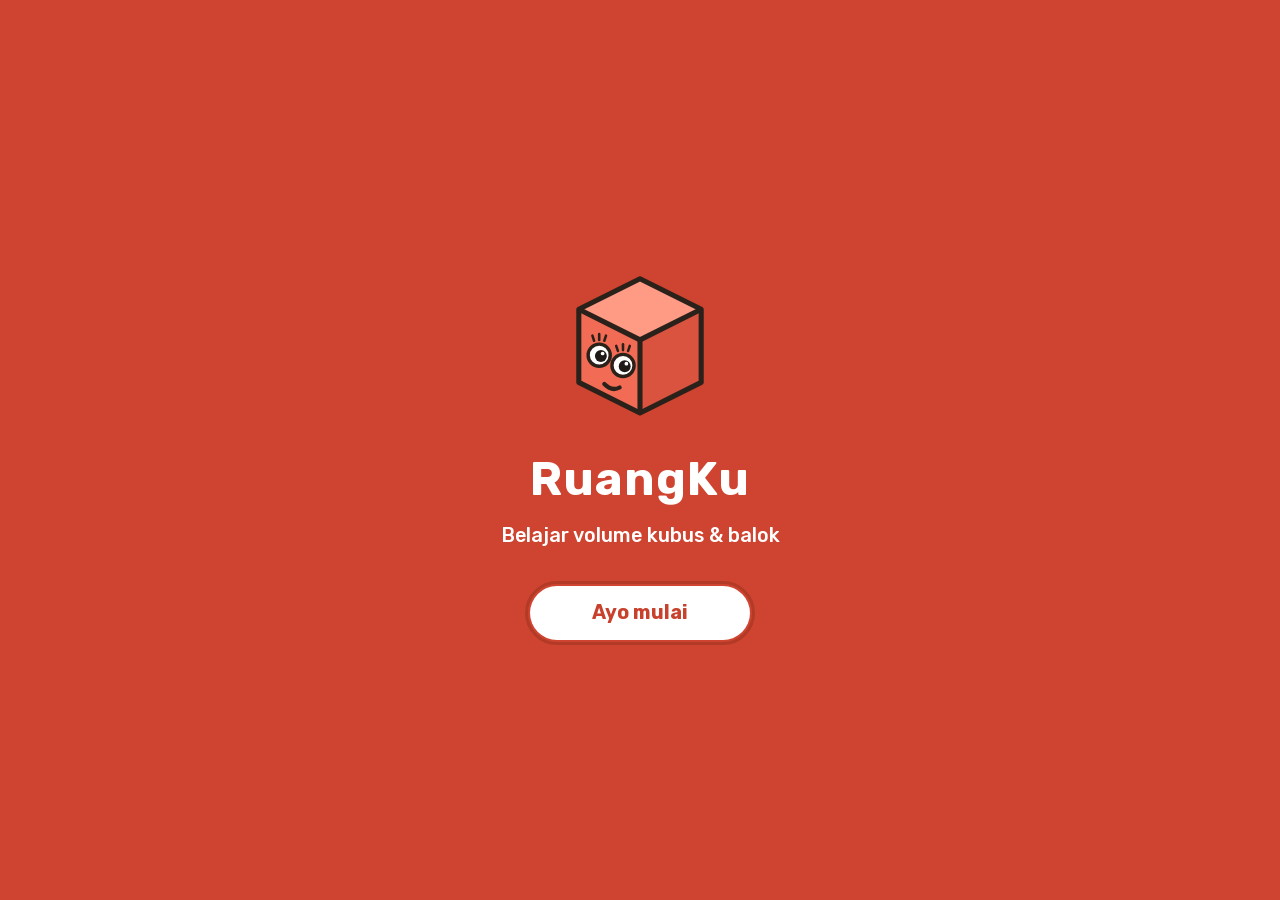
==== index.html @ 6d5f8b34 "Deploy RuangKu ke GitHub Pages Build web (PWA) aplikasi belajar volume kubus & balok.  Co-Authored-B" ====
<!doctype html>
<html lang="id">
  <head>
    <meta charset="UTF-8" />
    <meta name="viewport" content="width=device-width, initial-scale=1.0, viewport-fit=cover" />
    <meta name="theme-color" content="#f26b55" />
    <meta name="description" content="RuangKu — belajar volume kubus dan balok untuk siswa SMP" />
    <link rel="icon" type="image/svg+xml" href="./icon.svg" />
    <!-- iPhone/iPad: ikon layar utama & mode layar penuh saat dibuka dari layar utama -->
    <link rel="apple-touch-icon" href="./apple-touch-icon.png" />
    <meta name="apple-mobile-web-app-capable" content="yes" />
    <meta name="mobile-web-app-capable" content="yes" />
    <meta name="apple-mobile-web-app-status-bar-style" content="default" />
    <meta name="apple-mobile-web-app-title" content="RuangKu" />
    <meta name="format-detection" content="telephone=no" />
    <title>RuangKu</title>
    <script type="module" crossorigin src="./assets/index-D4ZZLJsM.js"></script>
    <link rel="stylesheet" crossorigin href="./assets/index-T7x8FnLa.css">
  <link rel="manifest" href="./manifest.webmanifest"><script id="vite-plugin-pwa:register-sw" src="./registerSW.js"></script></head>
  <body>
    <div id="root"></div>
  </body>
</html>
---- assets/index-T7x8FnLa.css ----
@font-face{font-family:Rubik;font-style:normal;font-display:swap;font-weight:400;src:url(./rubik-latin-400-normal-Bd548WEe.woff2) format("woff2"),url(./rubik-latin-400-normal-BUVSATH5.woff) format("woff")}@font-face{font-family:Rubik;font-style:normal;font-display:swap;font-weight:500;src:url(./rubik-latin-500-normal-u2YmNvkZ.woff2) format("woff2"),url(./rubik-latin-500-normal-BH6pWtAW.woff) format("woff")}@font-face{font-family:Rubik;font-style:normal;font-display:swap;font-weight:700;src:url(./rubik-latin-700-normal-Bz4C3h_O.woff2) format("woff2"),url(./rubik-latin-700-normal-DE_4g11i.woff) format("woff")}:root{--bg: #fff6ec;--bg-alt: #fbe8d6;--bg-elev: #ffffff;--text: #2b211b;--text-soft: #7a6352;--garis: #f0dcc8;--garis-tebal: #2b211b;--coral: #f26b55;--primary: #e8553f;--primary-teks: #b33a26;--coral-tua: #cf4430;--primary-soft: #ffe3dc;--on-primary: #ffffff;--ubin-ungu: #a594f9;--ubin-mint: #6fd6ad;--ubin-biru: #5aa2f7;--ubin-pink: #ef7fa6;--ubin-kuning: #f8b84e;--ubin-teks: #1f1a17;--maskot-depan: #f26b55;--maskot-samping: #d9533e;--maskot-atas: #ff9a85;--p-panjang: #1864ab;--l-lebar: #237032;--t-tinggi: #c2410c;--s-sisi: #6741d9;--p-bg: #e7f5ff;--l-bg: #e6f7ea;--t-bg: #fff0e0;--s-bg: #f1edff;--benar: #237032;--benar-bg: #e6f7ea;--salah: #c92a2a;--salah-bg: #ffeceb;--info: #1864ab;--info-bg: #e7f5ff;--sorot-bg: #ffefb3;--radius: 20px;--radius-kecil: 14px;--bayang: 0 2px 0 rgba(43, 33, 27, .06), 0 6px 18px rgba(43, 33, 27, .06);--huruf: 18px;--font: "Rubik", system-ui, -apple-system, "Segoe UI", Roboto, sans-serif;color-scheme:light}@media (prefers-color-scheme: dark){:root:not([data-theme=light]){--bg: #1d1814;--bg-alt: #2b231d;--bg-elev: #2a221c;--text: #f5ebe1;--text-soft: #c4ae9b;--garis: #3f342b;--garis-tebal: #1a1410;--coral: #f26b55;--primary: #f26b55;--primary-teks: #ff9a85;--coral-tua: #b83a28;--primary-soft: #43271f;--on-primary: #1d1210;--p-panjang: #74c0fc;--l-lebar: #8ce99a;--t-tinggi: #ffa94d;--s-sisi: #b197fc;--p-bg: #1b2a3a;--l-bg: #1c2e22;--t-bg: #33261a;--s-bg: #2a2340;--benar: #8ce99a;--benar-bg: #1c2e22;--salah: #ffa8a8;--salah-bg: #3a1f1f;--info: #74c0fc;--info-bg: #1b2a3a;--sorot-bg: #4a3f12;--bayang: none;color-scheme:dark}}:root[data-huruf=besar]{--huruf: 22px}*,*:before,*:after{box-sizing:border-box}html{font-size:var(--huruf);-webkit-text-size-adjust:100%}body{margin:0;background:var(--bg);color:var(--text);font-family:var(--font);line-height:1.5;overflow-x:hidden;-webkit-tap-highlight-color:transparent}h1,h2,h3{line-height:1.25;margin:0 0 .5rem;font-weight:700}h1{font-size:1.3rem}h2{font-size:1.1rem}p{margin:0 0 .6rem}small{font-size:.8rem}button,input,textarea{font:inherit;color:inherit}a{color:var(--primary-teks)}.sr-only{position:absolute;width:1px;height:1px;overflow:hidden;clip:rect(0 0 0 0);white-space:nowrap}:focus-visible{outline:3px solid var(--primary-teks);outline-offset:2px}@media (prefers-reduced-motion: reduce){*{transition:none!important;animation:none!important}}:root[data-gerak=kurang] *{transition:none!important;animation:none!important}.halaman{max-width:720px;margin:0 auto;padding:0 16px 32px;padding-bottom:max(32px,env(safe-area-inset-bottom))}.halaman-lebar{max-width:1180px}.halaman-tab{padding-bottom:calc(110px + env(safe-area-inset-bottom))}.kepala{position:sticky;top:0;z-index:30;display:flex;align-items:center;gap:12px;background:var(--bg);padding:12px 0;padding-top:max(12px,env(safe-area-inset-top));margin-bottom:12px}.kepala h1{margin:0;flex:1;font-size:1.05rem}.kepala-kanan{display:flex;align-items:center}.kepala-tab{padding:max(20px,env(safe-area-inset-top)) 0 8px}.tombol-kembali,.tombol-ikon{display:inline-flex;align-items:center;justify-content:center;min-width:48px;min-height:48px;border-radius:50%;text-decoration:none;color:var(--text);font-size:1.3rem;background:var(--bg-elev);box-shadow:var(--bayang)}.judul-bagian{margin:22px 0 10px;font-size:1rem}.nav-bawah{position:fixed;left:50%;transform:translate(-50%);bottom:max(12px,env(safe-area-inset-bottom));z-index:40;width:min(440px,calc(100% - 32px));display:flex;justify-content:space-between;gap:4px;padding:8px;background:var(--bg-elev);border-radius:999px;box-shadow:0 8px 28px #2b211b29;border:1px solid var(--garis)}.nav-item{flex:1;min-height:48px;display:inline-flex;align-items:center;justify-content:center;gap:6px;border-radius:999px;color:var(--text-soft);text-decoration:none;font-weight:500}.nav-item .nav-label{display:none;font-size:.85rem}.nav-item.aktif{flex:1.6;background:var(--primary);color:var(--on-primary);font-weight:700}.nav-item.aktif .nav-label{display:inline}.layar-sambut,.layar-kenalan{min-height:100vh;min-height:100dvh;display:flex;flex-direction:column;align-items:center;justify-content:center;gap:12px;padding:24px 16px;text-align:center}.layar-sambut{background:var(--coral-tua);color:#fff}.layar-sambut .logo{font-size:2.6rem;letter-spacing:.02em;margin:8px 0 0;color:#fff}.layar-sambut p{font-size:1.1rem;font-weight:500;margin-bottom:24px}.layar-kenalan{max-width:420px;margin:0 auto}.layar-kenalan h1{font-size:1.5rem;margin-top:8px}.input-teks{width:100%;min-height:52px;padding:10px 16px;border:2px solid var(--garis);border-radius:999px;background:var(--bg-elev);text-align:center;font-size:1.05rem}.input-teks:focus{border-color:var(--primary);outline:none}.sapa{display:flex;align-items:center;gap:12px;padding:max(20px,env(safe-area-inset-top)) 0 14px}.sapa>span:last-child{display:grid}.sapa strong{font-size:1.15rem}.sapa small{color:var(--text-soft)}.avatar{display:grid;place-items:center;flex:none;width:56px;height:56px;border-radius:50%;background:var(--primary-soft);overflow:hidden}.avatar-besar{width:108px;height:108px}.kartu-progres{display:flex;gap:16px;align-items:center}.kartu-progres-teks{display:grid;gap:4px;justify-items:start}.kartu-progres-teks small{color:var(--text-soft)}.tombol.tombol-kecil{min-height:48px;padding:6px 18px;font-size:1.05rem;display:inline-flex;align-items:center;gap:4px;text-decoration:none;margin-top:4px}.grid-ubin{display:grid;grid-template-columns:1fr 1fr;gap:14px;margin-top:18px}.ubin{position:relative;display:grid;gap:2px;align-content:end;min-height:148px;padding:26px 14px 14px;border-radius:var(--radius);color:var(--ubin-teks);text-decoration:none;box-shadow:var(--bayang)}.ubin strong{font-size:1.05rem}.ubin small{font-size:.78rem;opacity:.9}.ubin-ikon{display:grid;place-items:center;width:48px;height:48px;margin-bottom:6px;border-radius:14px;background:#ffffff73}.mata-intip{position:absolute;top:-14px;left:50%;transform:translate(-50%)}.ubin-ungu{background:var(--ubin-ungu)}.ubin-mint{background:var(--ubin-mint)}.ubin-biru{background:var(--ubin-biru)}.ubin-pink{background:var(--ubin-pink)}.ubin-kuning{background:var(--ubin-kuning)}.spanduk{padding:max(24px,env(safe-area-inset-top)) 16px 52px;color:var(--ubin-teks)}.spanduk-biru{background:var(--ubin-biru)}.spanduk-isi{max-width:720px;margin:0 auto;display:flex;gap:14px;align-items:center}.spanduk h1{margin:0;font-size:1.3rem}.spanduk small{font-weight:500}.spanduk-ikon{display:grid;place-items:center;flex:none;width:60px;height:60px;border-radius:16px;background:var(--bg-elev);color:var(--text)}.kartu-tumpang{margin-top:-36px;position:relative}.progres-mini{display:grid;gap:6px;font-size:.85rem;color:var(--text-soft)}.kartu-streak{display:flex;gap:14px;align-items:center;padding:18px;border-radius:var(--radius);background:var(--coral-tua);color:#fff}.kartu-streak strong{display:block;font-size:1.15rem}.kartu-streak small{font-size:.85rem;font-weight:500}.streak-api{display:grid;place-items:center;flex:none;width:52px;height:52px;border-radius:50%;background:#ffffff40;font-size:1.6rem}.daftar-bagian{list-style:none;margin:0;padding:0;display:grid;gap:10px}.baris-bagian{display:grid;grid-template-columns:auto minmax(0,1fr) 64px auto;align-items:center;gap:12px;margin:0;padding:12px 14px}.baris-bagian-nama{display:grid}.baris-bagian-nama small{color:var(--text-soft)}.titik-warna{width:32px;height:32px;border-radius:10px}.persen{font-weight:700;font-size:.85rem;min-width:38px;text-align:right}.bar-ungu span{background:var(--ubin-ungu)!important}.bar-mint span{background:var(--ubin-mint)!important}.bar-biru span{background:var(--ubin-biru)!important}.bar-pink span{background:var(--ubin-pink)!important}.bar-kuning span{background:var(--ubin-kuning)!important}.grid-lencana{list-style:none;margin:0;padding:0;display:grid;grid-template-columns:repeat(auto-fill,minmax(140px,1fr));gap:10px}.lencana-item{display:grid;justify-items:center;text-align:center;gap:2px;padding:14px 10px;border-radius:var(--radius-kecil);background:var(--bg-elev);border:1px solid var(--garis)}.lencana-item small{color:var(--text-soft);font-size:.72rem}.lencana-item.terkunci{background:var(--bg-alt)}.lencana-item.terkunci strong{color:var(--text-soft)}.lencana-ikon{display:grid;place-items:center;width:52px;height:52px;border-radius:50%;background:var(--primary-soft);font-size:1.6rem;margin-bottom:4px}.terkunci .lencana-ikon{background:var(--garis)}.profil-kepala{display:grid;justify-items:center;gap:4px;padding:max(28px,env(safe-area-inset-top)) 0 12px;text-align:center}.profil-kepala h1{margin:6px 0 0}.profil-kepala small{color:var(--text-soft)}.statistik-baris{display:grid;grid-template-columns:repeat(3,1fr);text-align:center}.statistik-baris span{display:grid}.statistik-baris span+span{border-left:1px solid var(--garis)}.statistik-baris strong{font-size:1.3rem}.statistik-baris small{color:var(--text-soft)}.lemari-piala{display:grid;grid-template-columns:repeat(4,1fr);gap:10px}.piala{display:grid;place-items:center;aspect-ratio:1;border-radius:var(--radius-kecil);background:var(--bg-elev);border:1px solid var(--garis);font-size:1.6rem}.piala.terkunci{background:var(--bg-alt)}.daftar-menu{display:grid;gap:8px;margin-top:18px}.menu-baris{display:flex;align-items:center;gap:12px;min-height:56px;padding:0 16px;border-radius:var(--radius-kecil);background:var(--bg-elev);color:var(--text);text-decoration:none;font-weight:500;box-shadow:var(--bayang)}.menu-baris svg:last-child{margin-left:auto;color:var(--text-soft)}.daftar-modul{list-style:none;margin:0;padding:0;display:grid;gap:10px}.modul-item{display:flex;align-items:center;gap:14px;padding:14px 16px;min-height:72px;border:2px solid transparent;border-radius:var(--radius-kecil);text-decoration:none;color:var(--text);background:var(--bg-elev);box-shadow:var(--bayang)}.modul-item>svg{color:var(--text-soft);flex:none}.modul-item.disarankan{border-color:var(--primary)}.modul-teks{display:grid;flex:1}.modul-teks small{color:var(--text-soft);font-size:.78rem}.modul-no{flex:none;width:42px;height:42px;border-radius:12px;display:grid;place-items:center;font-weight:700;background:var(--bg-alt)}.modul-no.selesai{background:var(--ubin-mint);color:var(--ubin-teks)}.lencana,.lencana-level{font-size:.75rem;font-weight:700;padding:5px 10px;border-radius:999px;background:var(--primary-soft);color:var(--primary-teks);white-space:nowrap}.lencana-level{background:var(--bg-alt);color:var(--text-soft)}.kartu{background:var(--bg-elev);border-radius:var(--radius);padding:16px;margin-bottom:14px;box-shadow:var(--bayang)}.ringkasan{text-align:left}.teks-besar{font-size:1.05rem}.tanya-besar{font-size:1.15rem;font-weight:500}.catatan{color:var(--text-soft);font-size:.85rem}.sub-judul{font-size:.95rem;color:var(--text-soft);margin-bottom:10px}.teks-soal p{font-size:1.05rem;margin-bottom:.4rem}.teks-soal p:last-child{margin-bottom:0}.baris-disorot{background:var(--sorot-bg);border-radius:6px;padding:0 4px}.rumus-besar{font-size:1.25rem;font-weight:500;display:flex;flex-wrap:wrap;align-items:center;gap:6px}.rumus-lab{justify-content:center;text-align:center;margin-top:10px}.bar-progres{display:block;height:10px;border-radius:999px;background:var(--bg-alt);overflow:hidden}.bar-progres span{display:block;height:100%;border-radius:999px;background:var(--coral)}.uk{font-weight:700}.uk-p{color:var(--p-panjang)}.uk-l{color:var(--l-lebar)}.uk-t{color:var(--t-tinggi)}.uk-s{color:var(--s-sisi)}.uk-bg-p{background:var(--p-bg)!important;color:var(--p-panjang)!important;border-color:var(--p-panjang)!important}.uk-bg-l{background:var(--l-bg)!important;color:var(--l-lebar)!important;border-color:var(--l-lebar)!important}.uk-bg-t{background:var(--t-bg)!important;color:var(--t-tinggi)!important;border-color:var(--t-tinggi)!important}.uk-bg-s{background:var(--s-bg)!important;color:var(--s-sisi)!important;border-color:var(--s-sisi)!important}.uk-border-p{border-color:var(--p-panjang)!important}.uk-border-l{border-color:var(--l-lebar)!important}.uk-border-t{border-color:var(--t-tinggi)!important}.uk-border-s{border-color:var(--s-sisi)!important}.uk-accent-p{accent-color:var(--p-panjang)}.uk-accent-l{accent-color:var(--l-lebar)}.uk-accent-t{accent-color:var(--t-tinggi)}.uk-accent-s{accent-color:var(--s-sisi)}.tombol{min-height:52px;padding:10px 22px;border-radius:999px;border:2px solid transparent;font-weight:700;font-size:1.1rem;cursor:pointer}.tombol:disabled{opacity:.45;cursor:default}.tombol-utama{background:var(--primary);color:var(--on-primary)}.tombol-sekunder{background:var(--bg-elev);border-color:var(--garis);color:var(--text)}.tombol-bahaya{background:var(--salah);color:#fff}.tombol-putih{background:#fff;color:#c8412d;min-width:220px}.lebar-penuh{width:100%}.aksi{display:flex;justify-content:space-between;align-items:flex-start;gap:10px;flex-wrap:wrap;margin-top:14px}.aksi.kiri{justify-content:flex-start}.aksi>.tombol-utama{margin-left:auto}.input-angka{min-height:52px;width:4.2em;padding:6px 8px;border:2px solid var(--garis);border-radius:var(--radius-kecil);background:var(--bg-elev);text-align:center;font-size:1.15rem;font-weight:700}.input-angka:focus{outline:none;box-shadow:0 0 0 3px var(--primary-soft);border-color:var(--primary)}.input-angka.sedang{width:7.5em}.input-angka.salah{border-color:var(--salah)!important;background:var(--salah-bg)}.baris-isian{display:flex;flex-wrap:wrap;align-items:center;gap:8px}.isian-ukur{display:inline-flex;align-items:center;gap:6px;margin-right:8px}.isian-sub{display:inline-flex;align-items:center;gap:6px}.op{font-weight:700}.pilihan{display:grid;gap:8px}.pilihan-item{min-height:52px;padding:10px 16px;text-align:left;border-radius:var(--radius-kecil);border:2px solid var(--garis);background:var(--bg-elev);cursor:pointer}.pilihan-item.kecil{text-align:center;min-width:72px;border-radius:999px}.pilihan-item.dipilih{border-color:var(--primary);background:var(--primary-soft)}.pilihan-item.salah{border-color:var(--salah);background:var(--salah-bg)}.pilihan-item.benar{border-color:var(--benar);background:var(--benar-bg)}.pilih-satuan{display:flex;flex-wrap:wrap;gap:8px;margin:10px 0}.slider-ukur{display:grid;gap:4px;margin:10px 0}.slider{width:100%;min-height:36px;accent-color:var(--primary)}.saklar{display:flex;align-items:center;justify-content:space-between;gap:12px;padding:10px 0;min-height:56px;border-bottom:1px solid var(--garis)}.saklar:last-child{border-bottom:0}.saklar span{display:grid}.saklar small{color:var(--text-soft)}.saklar input{width:28px;height:28px;accent-color:var(--primary)}textarea{width:100%;margin-top:8px;padding:12px;border:2px solid var(--garis);border-radius:var(--radius-kecil);background:var(--bg-elev)}.tulis-sendiri{display:block;margin-top:14px}.umpan{display:flex;gap:10px;align-items:flex-start;padding:12px 14px;border-radius:var(--radius-kecil);margin-top:12px;font-weight:500}.umpan-ikon{font-weight:700}.umpan-benar{background:var(--benar-bg);color:var(--benar)}.umpan-salah{background:var(--salah-bg);color:var(--salah)}.umpan-info{background:var(--info-bg);color:var(--info)}.petunjuk{display:grid;gap:8px;flex:1;min-width:200px}.petunjuk-isi{background:var(--sorot-bg);padding:10px 12px;border-radius:var(--radius-kecil);font-size:.9rem}.kanvas{width:100%;border-radius:var(--radius);background:var(--bg-elev);box-shadow:var(--bayang);overflow:hidden;touch-action:none;margin-bottom:12px}.label3d{display:inline-block;white-space:nowrap;font:700 13px/1.2 var(--font);padding:2px 8px;border-radius:999px;background:#fffffff2;border:2px solid currentColor;pointer-events:none}.tata-dua{display:grid;gap:14px}@media (min-width: 860px){.tata-dua{grid-template-columns:1fr 1fr;align-items:start}.kolom-gambar{position:sticky;top:90px}}.sesi-atas{display:flex;justify-content:space-between;align-items:center;gap:10px;margin-bottom:12px}.titik-progres{display:inline-flex;align-items:center;gap:5px}.titik-progres>span:not(.titik-teks){width:10px;height:10px;border-radius:50%;background:var(--garis)}.titik-progres>span.selesai{background:var(--ubin-mint)}.titik-progres>span.aktif{background:var(--primary);width:22px;border-radius:999px}.titik-teks{font-size:.8rem;color:var(--text-soft);margin-left:4px}.langkah-ringkas{list-style:none;margin:0 0 12px;padding:0;display:grid;gap:6px}.langkah-ringkas li{padding:10px 14px;border-radius:var(--radius-kecil);background:var(--bg-elev);display:flex;flex-wrap:wrap;gap:6px 10px;align-items:baseline}.langkah-ringkas li.diisi-aplikasi{background:var(--bg-alt)}.langkah-ringkas.contoh li{display:block}.langkah-ringkas.contoh li.aktif{background:var(--primary-soft);border:2px solid var(--primary)}.langkah-judul{font-weight:700;font-size:.75rem;text-transform:uppercase;letter-spacing:.04em;color:var(--text-soft);min-width:92px}.baris-hitung{margin-right:12px}.langkah-aktif{background:var(--bg-elev);border:2px solid var(--primary);border-radius:var(--radius);padding:16px}.hitung-selesai{color:var(--benar);font-weight:500}.tabel-cek{width:100%;border-collapse:collapse;font-size:.9rem}.tabel-cek th,.tabel-cek td{padding:8px;border-bottom:1px solid var(--garis);text-align:left}.tabel-cek td:last-child{color:var(--benar);font-weight:700}.instruksi{font-weight:500;font-size:1.05rem}.chip-angka{display:inline-flex;align-items:center;justify-content:center;min-width:48px;min-height:44px;margin:2px;padding:0 12px;border-radius:999px;border:2px dashed var(--text-soft);background:var(--bg-elev);font-weight:700;cursor:pointer}.chip-angka:disabled{border-style:solid;cursor:default}.slot-diketahui{display:flex;flex-wrap:wrap;align-items:center;gap:8px}.slot{min-height:52px;min-width:92px;padding:6px 14px;border-radius:999px;border:2px solid var(--garis);background:var(--bg-elev);cursor:pointer}.slot.aktif{box-shadow:0 0 0 4px var(--primary-soft)}.lab.presentasi{background:var(--bg);padding:16px;font-size:1.3rem;overflow:auto}.lab.presentasi .rumus-besar{font-size:2rem}.maskot{display:block}
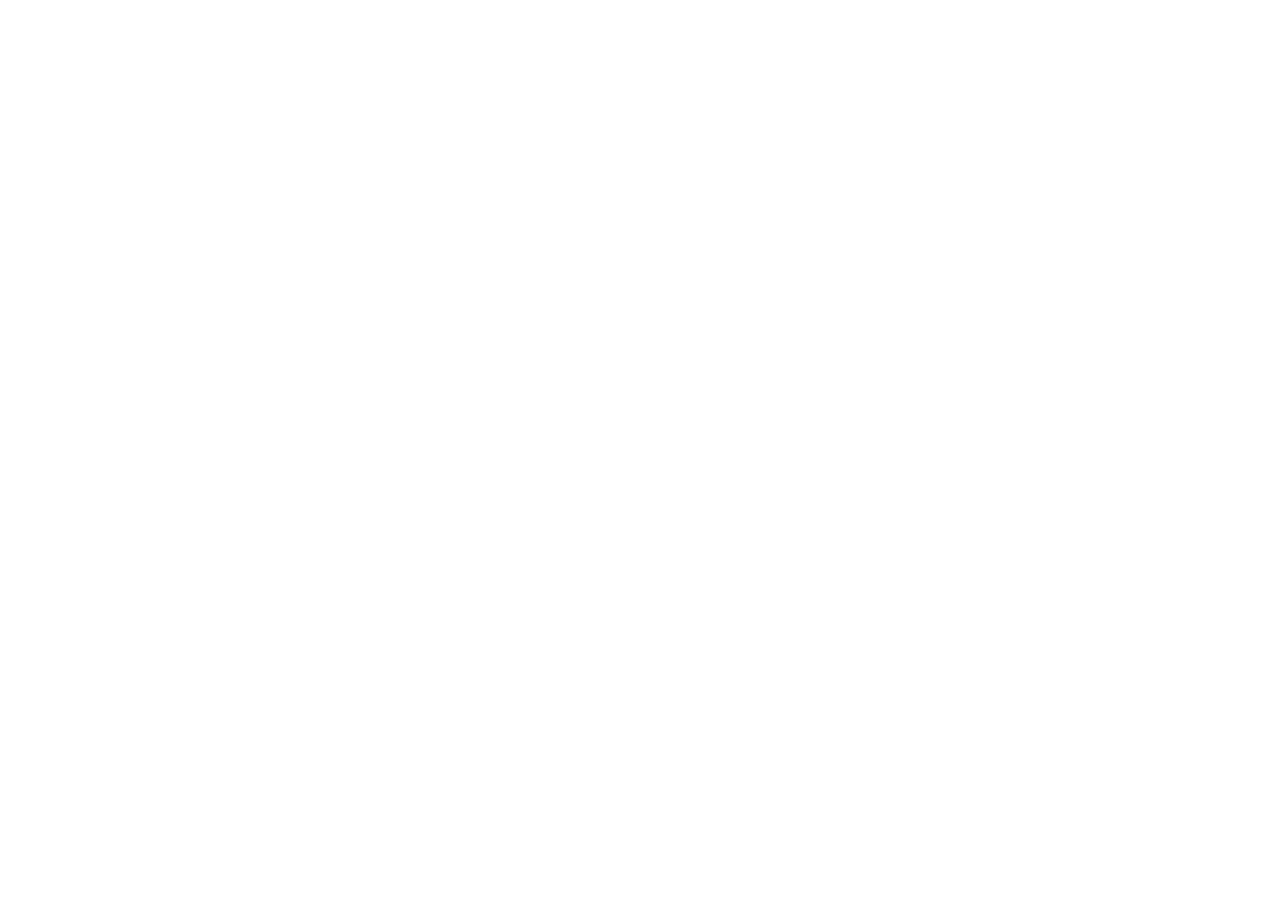
==== commit e99cb27a: "Alihkan RuangKu ke link baru belajar-volume-kubus-balok Halaman lama diganti pengalihan + service wo" ====
--- a/index.html
+++ b/index.html
@@ -1,24 +1,38 @@
-<!doctype html>
-<html lang="id">
-  <head>
-    <meta charset="UTF-8" />
-    <meta name="viewport" content="width=device-width, initial-scale=1.0, viewport-fit=cover" />
-    <meta name="theme-color" content="#f26b55" />
-    <meta name="description" content="RuangKu — belajar volume kubus dan balok untuk siswa SMP" />
-    <link rel="icon" type="image/svg+xml" href="./icon.svg" />
-    <!-- iPhone/iPad: ikon layar utama & mode layar penuh saat dibuka dari layar utama -->
-    <link rel="apple-touch-icon" href="./apple-touch-icon.png" />
-    <meta name="apple-mobile-web-app-capable" content="yes" />
-    <meta name="mobile-web-app-capable" content="yes" />
-    <meta name="apple-mobile-web-app-status-bar-style" content="default" />
-    <meta name="apple-mobile-web-app-title" content="RuangKu" />
-    <meta name="format-detection" content="telephone=no" />
-    <title>RuangKu</title>
-    <script type="module" crossorigin src="./assets/index-D4ZZLJsM.js"></script>
-    <link rel="stylesheet" crossorigin href="./assets/index-T7x8FnLa.css">
-  <link rel="manifest" href="./manifest.webmanifest"><script id="vite-plugin-pwa:register-sw" src="./registerSW.js"></script></head>
-  <body>
-    <div id="root"></div>-
-  </body>
-</html>
+<!doctype html>
+<html lang="id">
+  <head>
+    <meta charset="UTF-8" />
+    <meta name="viewport" content="width=device-width, initial-scale=1.0" />
+    <title>RuangKu sudah pindah</title>
+    <meta http-equiv="refresh" content="0; url=https://vanisyanrklh.github.io/belajar-volume-kubus-balok/" />
+    <link rel="canonical" href="https://vanisyanrklh.github.io/belajar-volume-kubus-balok/" />
+    <style>
+      body { margin: 0; min-height: 100vh; display: grid; place-items: center; background: #fff6ec; color: #2b211b;
+        font-family: system-ui, -apple-system, 'Segoe UI', Roboto, sans-serif; text-align: center; padding: 16px; }
+      a { display: inline-block; margin-top: 12px; padding: 14px 24px; border-radius: 999px; background: #cf4430;
+        color: #fff; font-weight: 700; text-decoration: none; }
+    </style>
+    <script>
+      // Hapus aplikasi versi lama yang tersimpan (service worker & cache), lalu pindah ke link baru.
+      (async function () {
+        try {
+          if ('serviceWorker' in navigator) {
+            const regs = await navigator.serviceWorker.getRegistrations();
+            await Promise.all(regs.map((r) => r.unregister()));
+          }
+          if (window.caches) {
+            const kunci = await caches.keys();
+            await Promise.all(kunci.map((k) => caches.delete(k)));
+          }
+        } catch (e) { /* abaikan */ }
+        location.replace('https://vanisyanrklh.github.io/belajar-volume-kubus-balok/' + location.hash);
+      })();
+    </script>
+  </head>
+  <body>
+    <div>
+      <p><strong>RuangKu sudah pindah ke alamat baru.</strong></p>
+      <a href="https://vanisyanrklh.github.io/belajar-volume-kubus-balok/">Buka RuangKu</a>
+    </div>
+  </body>
+</html>
